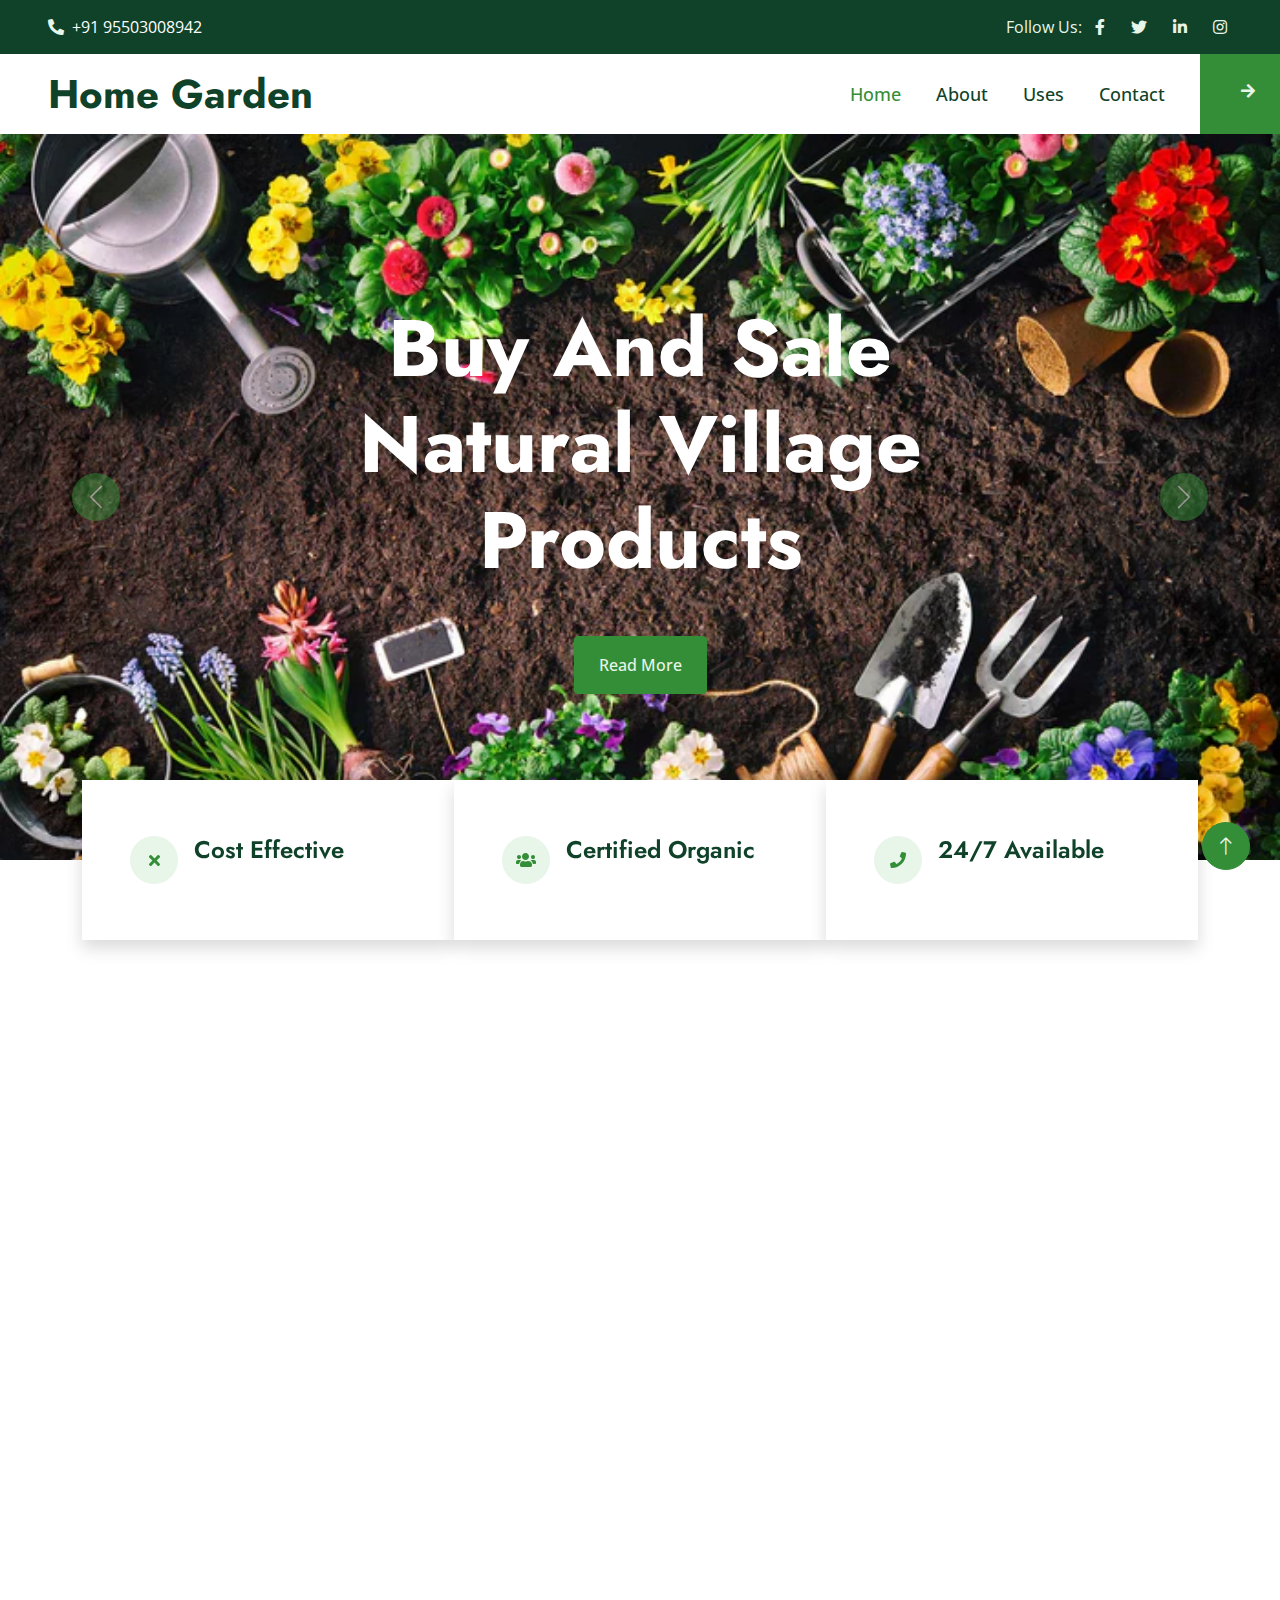
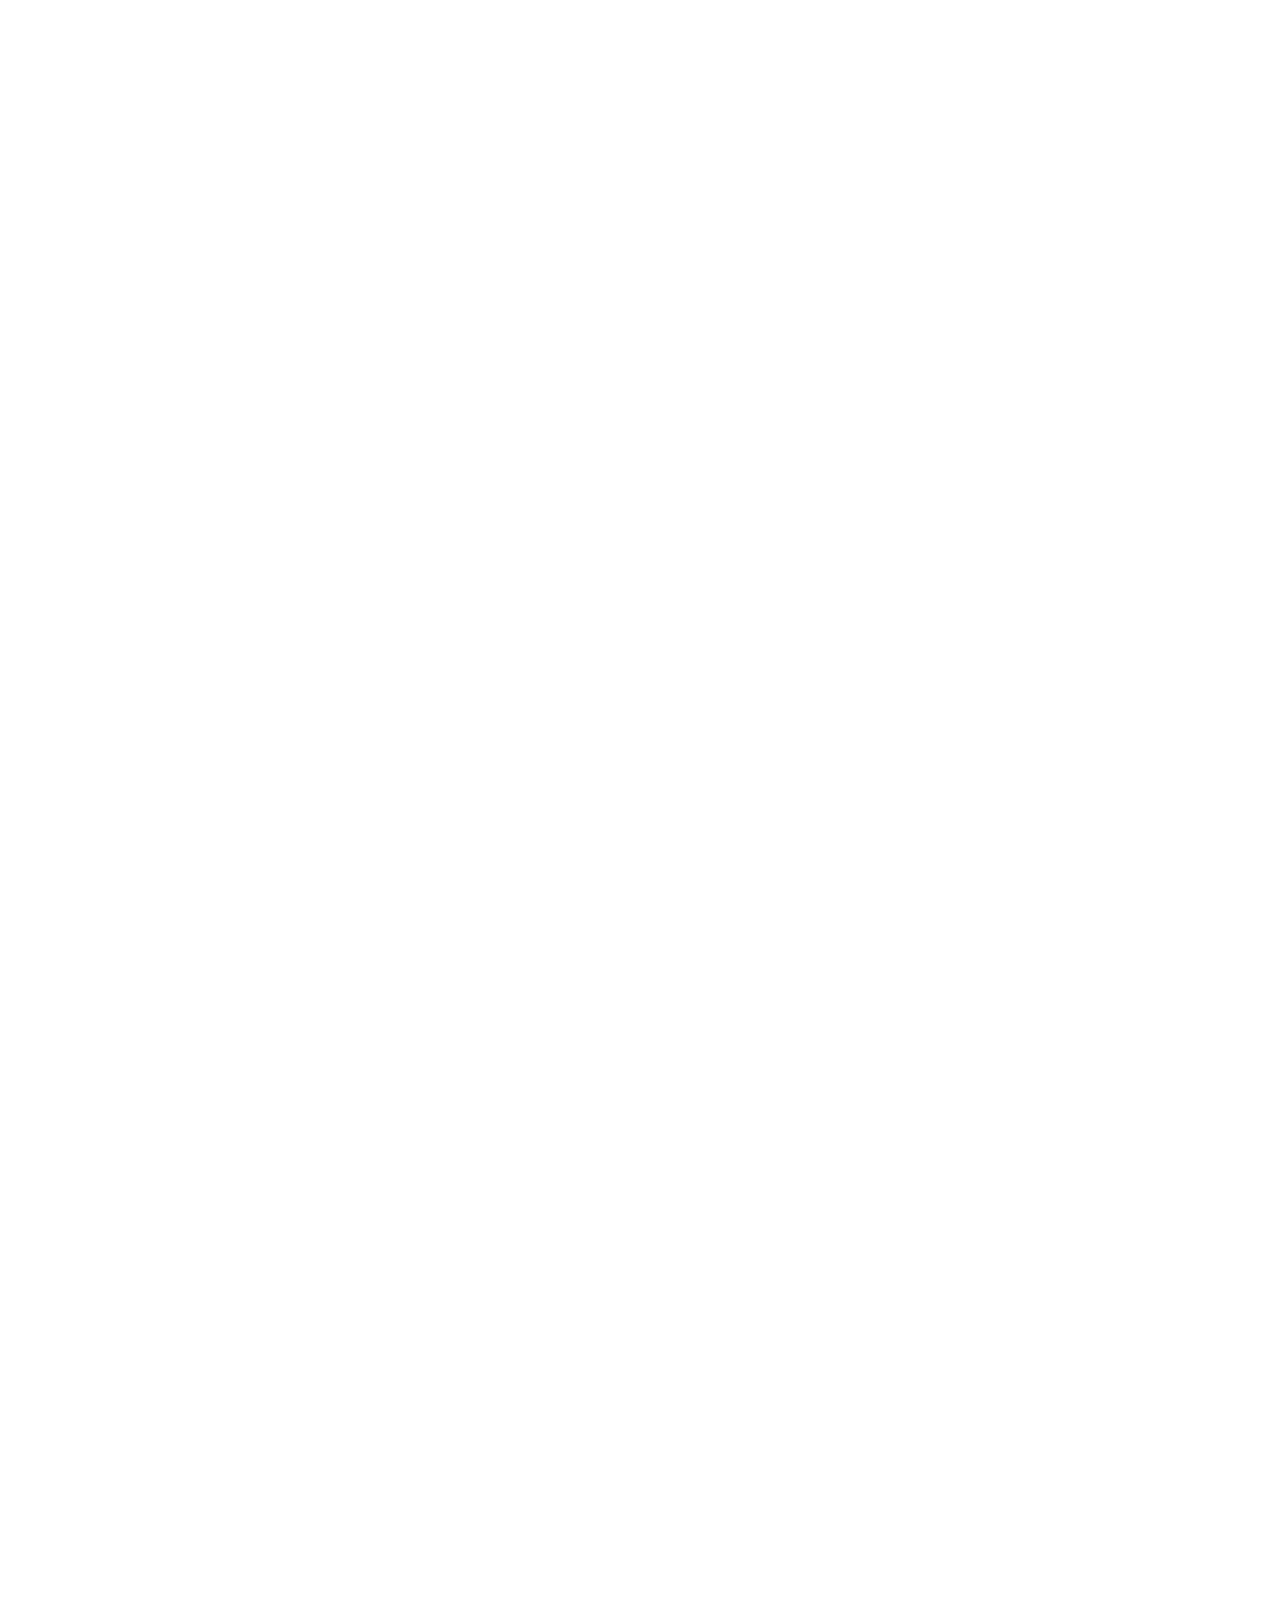
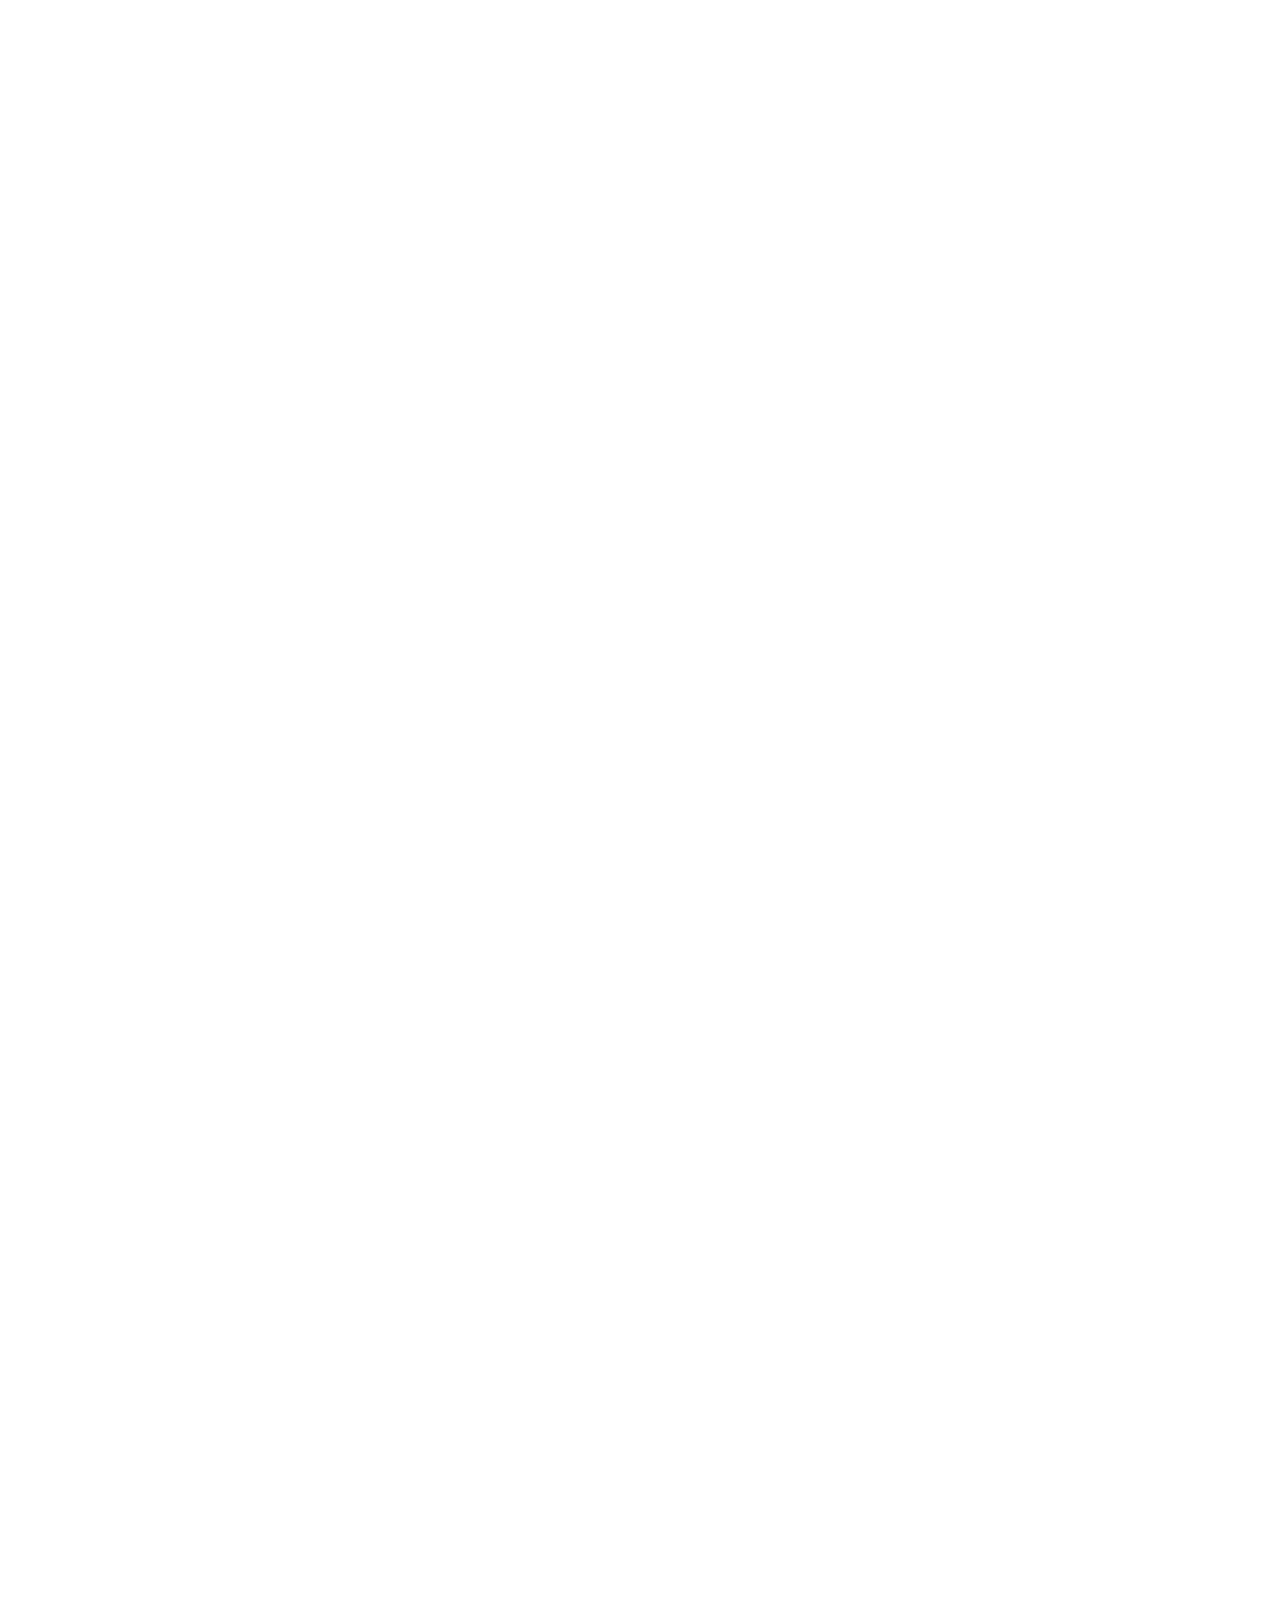
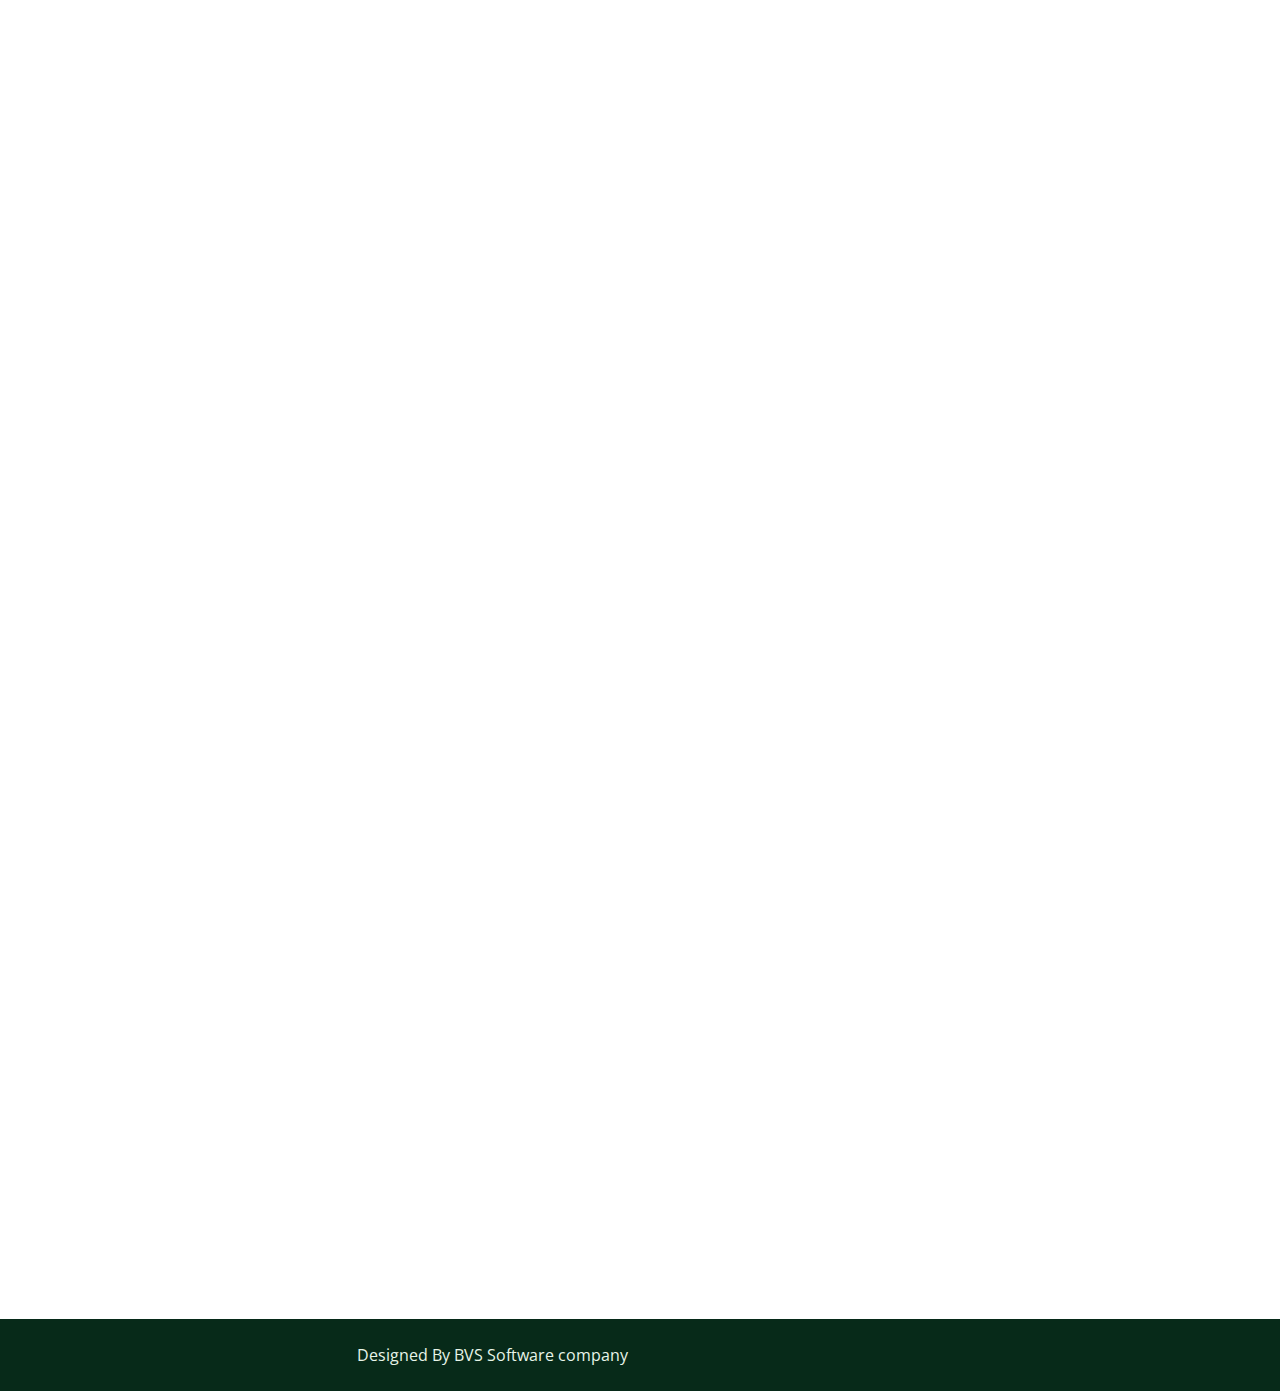
==== index.html @ fa6ab7f9 "first commit" ====
<!DOCTYPE html>
<html lang="en">

<head>
    <meta charset="utf-8">
    <title>Buy And Sale Organic Products</title>
    <meta content="width=device-width, initial-scale=1.0" name="viewport">
    <meta content="" name="keywords">
    <meta content="" name="description">

    <!-- Favicon -->
    <link href="img/favicon.ico" rel="icon">

    <!-- Google Web Fonts -->
    <link rel="preconnect" href="https://fonts.googleapis.com">
    <link rel="preconnect" href="https://fonts.gstatic.com" crossorigin>
    <link href="https://fonts.googleapis.com/css2?family=Jost:wght@500;600;700&family=Open+Sans:wght@400;500&display=swap" rel="stylesheet">  

    <!-- Icon Font Stylesheet -->
    <link href="https://cdnjs.cloudflare.com/ajax/libs/font-awesome/5.10.0/css/all.min.css" rel="stylesheet">
    <link href="https://cdn.jsdelivr.net/npm/bootstrap-icons@1.4.1/font/bootstrap-icons.css" rel="stylesheet">

    <!-- Libraries Stylesheet -->
    <link href="lib/animate/animate.min.css" rel="stylesheet">
    <link href="lib/owlcarousel/assets/owl.carousel.min.css" rel="stylesheet">
    <link href="lib/lightbox/css/lightbox.min.css" rel="stylesheet">

    <!-- Customized Bootstrap Stylesheet -->
    <link href="css/bootstrap.min.css" rel="stylesheet">

    <!-- Template Stylesheet -->
    <link href="css/style.css" rel="stylesheet">
</head>

<body>
    <!-- Spinner Start -->
    <div id="spinner" class="show bg-white position-fixed translate-middle w-100 vh-100 top-50 start-50 d-flex align-items-center justify-content-center">
        <div class="spinner-border text-primary" role="status" style="width: 3rem; height: 3rem;"></div>
    </div>
    <!-- Spinner End -->


    <!-- Topbar Start -->
    <div class="container-fluid bg-dark text-light px-0 py-2">
        <div class="row gx-0 d-none d-lg-flex">
            <div class="col-lg-7 px-5 text-start">
                <div class="h-100 d-inline-flex align-items-center me-4">
                    <span class="fa fa-phone-alt me-2"></span>
                    <span><a href="tel:8523899330"><font color="white">+91 95503008942</font></a></span>
                </div>
                
            </div>
            <div class="col-lg-5 px-5 text-end">
                <div class="h-100 d-inline-flex align-items-center mx-n2">
                    <span>Follow Us:</span>
                    <a class="btn btn-link text-light" href=""><i class="fab fa-facebook-f"></i></a>
                    <a class="btn btn-link text-light" href=""><i class="fab fa-twitter"></i></a>
                    <a class="btn btn-link text-light" href=""><i class="fab fa-linkedin-in"></i></a>
                    <a class="btn btn-link text-light" href=""><i class="fab fa-instagram"></i></a>
                </div>
            </div>
        </div>
    </div>
    <!-- Topbar End -->


    <!-- Navbar Start -->
    <nav class="navbar navbar-expand-lg bg-white navbar-light sticky-top p-0">
        <a href="index.html" class="navbar-brand d-flex align-items-center px-4 px-lg-5">
            <h1 class="m-0"> Home Garden</h1>
        </a>
        <button type="button" class="navbar-toggler me-4" data-bs-toggle="collapse" data-bs-target="#navbarCollapse">
            <span class="navbar-toggler-icon"></span>
        </button>
        <div class="collapse navbar-collapse" id="navbarCollapse">
            <div class="navbar-nav ms-auto p-4 p-lg-0">
                <a href="index.html" class="nav-item nav-link active">Home</a>
                <a href="about.html" class="nav-item nav-link">About</a>
                <a href="service.html" class="nav-item nav-link">Uses</a>
               
               
                <a href="contact.html" class="nav-item nav-link">Contact</a>
            </div>
            <a href="" class="btn btn-primary py-4 px-lg-4 rounded-0 d-none d-lg-block"><i class="fa fa-arrow-right ms-3"></i></a>
        </div>
    </nav>
    <!-- Navbar End -->


    <!-- Carousel Start -->
    <div class="container-fluid p-0 wow fadeIn" data-wow-delay="0.1s">
        <div id="header-carousel" class="carousel slide" data-bs-ride="carousel">
            <div class="carousel-inner">
                <div class="carousel-item active">
                    <img class="w-100" src="img/organic 4.webp" alt="Image">
                    <div class="carousel-caption">
                        <div class="container">
                            <div class="row justify-content-center">
                                <div class="col-lg-8">
                                    <h1 class="display-1 text-white mb-5 animated slideInDown">Buy And Sale<br>Natural Village Products</h1>
                                    <a href="" class="btn btn-primary py-sm-3 px-sm-4">Read More</a>
                                </div>
                            </div>
                        </div>
                    </div>
                </div>
                <div class="carousel-item">
                    <img class="w-100" src="img/organic6.jpg" alt="Image">
                    <div class="carousel-caption">
                        <div class="container">
                            <div class="row justify-content-center">
                                <div class="col-lg-7">
                                    <h1 class="display-1 text-white mb-5 animated slideInDown">Buy And Sales<br>Natural Village Products</h1>
                                    <a href="" class="btn btn-primary py-sm-3 px-sm-4">Read More</a>
                                </div>
                            </div>
                        </div>
                    </div>
                </div>
            </div>
            <button class="carousel-control-prev" type="button" data-bs-target="#header-carousel"
                data-bs-slide="prev">
                <span class="carousel-control-prev-icon" aria-hidden="true"></span>
                <span class="visually-hidden">Previous</span>
            </button>
            <button class="carousel-control-next" type="button" data-bs-target="#header-carousel"
                data-bs-slide="next">
                <span class="carousel-control-next-icon" aria-hidden="true"></span>
                <span class="visually-hidden">Next</span>
            </button>
        </div>
    </div>
    <!-- Carousel End -->


    <!-- Top Feature Start -->
    <div class="container-fluid top-feature py-5 pt-lg-0">
        <div class="container py-5 pt-lg-0">
            <div class="row gx-0">
                <div class="col-lg-4 wow fadeIn" data-wow-delay="0.1s">
                    <div class="bg-white shadow d-flex align-items-center h-100 px-5" style="min-height: 160px;">
                        <div class="d-flex">
                            <div class="flex-shrink-0 btn-lg-square rounded-circle bg-light">
                                <i class="fa fa-times text-primary"></i>
                            </div>
                            <div class="ps-3">
                                <h4> Cost Effective</h4>
                               
                            </div>
                        </div>
                    </div>
                </div>
                <div class="col-lg-4 wow fadeIn" data-wow-delay="0.3s">
                    <div class="bg-white shadow d-flex align-items-center h-100 px-5" style="min-height: 160px;">
                        <div class="d-flex">
                            <div class="flex-shrink-0 btn-lg-square rounded-circle bg-light">
                                <i class="fa fa-users text-primary"></i>
                            </div>
                            <div class="ps-3">
                                <h4>Certified Organic</h4>
                               
                            </div>
                        </div>
                    </div>
                </div>
                <div class="col-lg-4 wow fadeIn" data-wow-delay="0.5s">
                    <div class="bg-white shadow d-flex align-items-center h-100 px-5" style="min-height: 160px;">
                        <div class="d-flex">
                            <div class="flex-shrink-0 btn-lg-square rounded-circle bg-light">
                                <i class="fa fa-phone text-primary"></i>
                            </div>
                            <div class="ps-3">
                                <h4>24/7 Available</h4>
                     
                            </div>
                        </div>
                    </div>
                </div>
            </div>
        </div>
    </div>
    <!-- Top Feature End -->


    <!-- About Start -->
    <div class="container-xxl py-5">
        <div class="container">
            <div class="row g-5 align-items-end">
                <div class="col-lg-3 col-md-5 wow fadeInUp" data-wow-delay="0.1s">
                    <img class="img-fluid rounded" data-wow-delay="0.1s" src="img/organic8.jpg">
                </div>
                <div class="col-lg-6 col-md-7 wow fadeInUp" data-wow-delay="0.3s">
                    <h1 class="display-1 text-primary mb-0">100%</h1>
                    <p class="text-primary mb-4">Organic Gaurantee</p>
                    <h1 class="display-5 mb-4">We Produce Organic Food For Your Family</h1>
                    <p class="mb-4"> organic products use naturally grown ingredients that are free from toxic pesticides and fertilizers, they don't leave a harmful footprint on the planet, particularly the soil, water, and air.</p>
                    <a class="btn btn-primary py-3 px-4" href="tel:95503008942">Contact Us</a>
                </div>
                <div class="col-lg-3 col-md-12 wow fadeInUp" data-wow-delay="0.5s">
                    <div class="row g-5">
                       
                       
                    </div>
                </div>
            </div>
        </div>
    </div>
    <!-- About End -->

        <!-- Projects Start -->
        <div class="container-xxl py-5">
            <div class="container">
                <div class="text-center mx-auto wow fadeInUp" data-wow-delay="0.1s" style="max-width: 500px;">
                
                    <h1 class="display-5 mb-5">Some of Our Products</h1>
                </div>
               
                <div class="row g-4 portfolio-container">
                    <div class="col-lg-4 col-md-6 portfolio-item first wow fadeInUp" data-wow-delay="0.1s">
                        <div class="portfolio-inner rounded">
                            <img class="img-fluid" src="img/vermi.jpg" alt="">
                            <div class="portfolio-text">
                                <h4 class="text-white mb-4">5Kg<br> Vermicompost<br>50 Rs</h4>
                                <div class="d-flex">
                                    <a class="btn btn-lg-square rounded-circle mx-2" href="img/vermi.jpg" data-lightbox="portfolio"><i class="fa fa-eye"></i></a>
                                    <a class="btn btn-lg-square rounded-circle mx-2" href=""><i class="fa fa-link"></i></a>
                                </div>
                            </div>
                        </div>
                    </div>
                    <div class="col-lg-4 col-md-6 portfolio-item second wow fadeInUp" data-wow-delay="0.3s">
                        <div class="portfolio-inner rounded">
                            <img class="img-fluid" src="img/ghana.jpg" alt="">
                            <div class="portfolio-text">
                                <h4 class="text-white mb-4">10 Kg<br>Ghana Jeevamrutham<br>50 Rs</h4>
                                <div class="d-flex">
                                    <a class="btn btn-lg-square rounded-circle mx-2" href="img/ghana.jpg" data-lightbox="portfolio"><i class="fa fa-eye"></i></a>
                                    <a class="btn btn-lg-square rounded-circle mx-2" href=""><i class="fa fa-link"></i></a>
                                </div>
                            </div>
                        </div>
                    </div>
                    <div class="col-lg-4 col-md-6 portfolio-item first wow fadeInUp" data-wow-delay="0.5s">
                        <div class="portfolio-inner rounded">
                            <img class="img-fluid" src="img/natural.webp" alt="">
                            <div class="portfolio-text">
                                <h4 class="text-white mb-4">25 Kg<br> Natural Compost<br> 50 Rs</h4>
                                <div class="d-flex">
                                    <a class="btn btn-lg-square rounded-circle mx-2" href="img/natural.webp" data-lightbox="portfolio"><i class="fa fa-eye"></i></a>
                                    <a class="btn btn-lg-square rounded-circle mx-2" href=""><i class="fa fa-link"></i></a>
                                </div>
                            </div>
                        </div>
                    </div>
                    <div class="col-lg-4 col-md-6 portfolio-item second wow fadeInUp" data-wow-delay="0.1s">
                        <div class="portfolio-inner rounded">
                            <img class="img-fluid" src="img/gevambrutham.webp" alt="">
                            <div class="portfolio-text">
                                <h4 class="text-white mb-4">1 litre<br>jeevambrutham<br>200Rs</h4>
                                <div class="d-flex">
                                    <a class="btn btn-lg-square rounded-circle mx-2" href="img/gevambrutham.webp" data-lightbox="portfolio"><i class="fa fa-eye"></i></a>
                                    <a class="btn btn-lg-square rounded-circle mx-2" href=""><i class="fa fa-link"></i></a>
                                </div>
                            </div>
                        </div>
                    </div>
                    <div class="col-lg-4 col-md-6 portfolio-item first wow fadeInUp" data-wow-delay="0.3s">
                        <div class="portfolio-inner rounded">
                            <img class="img-fluid" src="img/neem.jpeg" alt="">
                            <div class="portfolio-text">
                                <h4 class="text-white mb-4">1 litre<br>Neem Oil<br>530 Rs</h4>
                                <div class="d-flex">
                                    <a class="btn btn-lg-square rounded-circle mx-2" href="img/neem.jpeg" data-lightbox="portfolio"><i class="fa fa-eye"></i></a>
                                    <a class="btn btn-lg-square rounded-circle mx-2" href=""><i class="fa fa-link"></i></a>
                                </div>
                            </div>
                        </div>
                    </div>
                    <div class="col-lg-4 col-md-6 portfolio-item second wow fadeInUp" data-wow-delay="0.5s">
                        <div class="portfolio-inner rounded">
                            <img class="img-fluid" src="img/agri.webp" alt="">
                            <div class="portfolio-text">
                                <h4 class="text-white mb-4">1 litre<br> agriculture product<br>300 Rs</h4>
                                <div class="d-flex">
                                    <a class="btn btn-lg-square rounded-circle mx-2" href="img/agri.webp" data-lightbox="portfolio"><i class="fa fa-eye"></i></a>
                                    <a class="btn btn-lg-square rounded-circle mx-2" href=""><i class="fa fa-link"></i></a>
                                </div>
                            </div>
                        </div>
                    </div>
                </div>
            </div>
        </div>
        <!-- Projects End -->

           

    <!-- Features Start -->
    <div class="container-xxl py-5">
        <div class="container">
            <div class="row g-5 align-items-center">
                <div class="col-lg-6 wow fadeInUp" data-wow-delay="0.1s">
                    <p class="fs-5 fw-bold text-primary">Why Choosing Us!</p>
                    <h1 class="display-5 mb-4">Few Reasons Why People Choosing Us!</h1>
                    <p class="mb-4">In order to be labelled organic, a food product must be free of artificial food additives. This includes artificial sweeteners, preservatives, coloring, flavoring, and monosodium glutamate (MSG).

                        Organically grown crops tend to use natural fertilizers like manure to improve plant growth. Animals raised organically are not given antibiotics or hormones.
                        
                        Organic farming tends to improve soil quality and the conservation of groundwater. It also reduces pollution and may be better for the environment.</p>
                    <a class="btn btn-primary py-3 px-4" href="">Read More</a>
                </div>
                <div class="col-lg-6">
                    <div class="row g-4 align-items-center">
                        <div class="col-md-6">
                            <div class="row g-4">
                                <div class="col-12 wow fadeIn" data-wow-delay="0.3s">
                                    <div class="text-center rounded py-5 px-4" style="box-shadow: 0 0 45px rgba(0,0,0,.08);">
                                        <div class="btn-square bg-light rounded-circle mx-auto mb-4" style="width: 90px; height: 90px;">
                                            <i class="fa fa-check fa-3x text-primary"></i>
                                        </div>
                                        <h4 class="mb-0">100% Satisfaction</h4>
                                    </div>
                                </div>
                                <div class="col-12 wow fadeIn" data-wow-delay="0.5s">
                                    <div class="text-center rounded py-5 px-4" style="box-shadow: 0 0 45px rgba(0,0,0,.08);">
                                        <div class="btn-square bg-light rounded-circle mx-auto mb-4" style="width: 90px; height: 90px;">
                                            <i class="fa fa-users fa-3x text-primary"></i>
                                        </div>
                                        <h4 class="mb-0">24/7 Customer Support</h4>
                                    </div>
                                </div>
                            </div>
                        </div>
                        <div class="col-md-6 wow fadeIn" data-wow-delay="0.7s">
                            <div class="text-center rounded py-5 px-4" style="box-shadow: 0 0 45px rgba(0,0,0,.08);">
                                <div class="btn-square bg-light rounded-circle mx-auto mb-4" style="width: 90px; height: 90px;">
                                    <i class="fa fa-tools fa-3x text-primary"></i>
                                </div>
                                <h4 class="mb-0">Modern Equipment</h4>
                            </div>
                        </div>
                    </div>
                </div>
            </div>
        </div>
    </div>
    <!-- Features End -->


    <!-- Service Start -->
    <div class="container-xxl py-5">
        <div class="container">
            <div class="text-center mx-auto wow fadeInUp" data-wow-delay="0.1s" style="max-width: 500px;">
                <p class="fs-5 fw-bold text-primary"></p>
                <h1 class="display-5 mb-5">Benefits Of Using Organic Products</h1>
            </div>
            <div class="row g-4">
                <div class="col-lg-4 col-md-6 wow fadeInUp" data-wow-delay="0.1s">
                    <div class="service-item rounded d-flex h-100">
                        <div class="service-img rounded">
                            <img class="img-fluid" src="img/organic.jpg" alt="">
                        </div>
                        <div class="service-text rounded p-5">
                            <div class="btn-square rounded-circle mx-auto mb-3">
                                <img class="img-fluid" src="img/organic.jpg" alt="Icon">
                            </div>
                            <h4 class="mb-3">Organic farming is better for nature
                            </h4>
                            <p class="mb-4">Organic farming promotes soil health and therefore reduces soil degradation. It also causes less pollution to rivers </p>
                            <a class="btn btn-sm" href=""><i class="fa fa-plus text-primary me-2"></i>Read More</a>
                        </div>
                    </div>
                </div>
                <div class="col-lg-4 col-md-6 wow fadeInUp" data-wow-delay="0.3s">
                    <div class="service-item rounded d-flex h-100">
                        <div class="service-img rounded">
                            <img class="img-fluid" src="img/organic7.webp" alt="">
                        </div>
                        <div class="service-text rounded p-5">
                            <div class="btn-square rounded-circle mx-auto mb-3">
                                <img class="img-fluid" src="img/organic7.webp" alt="Icon">
                            </div>
                            <h4 class="mb-3">Better Taste</h4>
                            <p class="mb-4">Organic products taste better. Organic products taste much better than non-organic products. They have more nutrients, and the mineral and sugar structures ...
                            </p>
                            <a class="btn btn-sm" href=""><i class="fa fa-plus text-primary me-2"></i>Read More</a>
                        </div>
                    </div>
                </div>
                <div class="col-lg-4 col-md-6 wow fadeInUp" data-wow-delay="0.5s">
                    <div class="service-item rounded d-flex h-100">
                        <div class="service-img rounded">
                            <img class="img-fluid" src="img/organic10.jpeg" alt="">
                        </div>
                        <div class="service-text rounded p-5">
                            <div class="btn-square rounded-circle mx-auto mb-3">
                                <img class="img-fluid" src="img/organic10.jpeg" alt="Icon">
                            </div>
                            <h4 class="mb-3">Fewer pesticides</h4>
                            <p class="mb-4">Fewer pesticides and heavy metals. Fruits, vegetables and grains labeled organic are grown without the use of most synthetic pesticides or artificial ...
                                .</p>
                            <a class="btn btn-sm" href=""><i class="fa fa-plus text-primary me-2"></i>Read More</a>
                        </div>
                    </div>
                </div>
                <div class="col-lg-4 col-md-6 wow fadeInUp" data-wow-delay="0.1s">
                    <div class="service-item rounded d-flex h-100">
                        <div class="service-img rounded">
                            <img class="img-fluid" src="img/organic11.jpg" alt="">
                        </div>
                        <div class="service-text rounded p-5">
                            <div class="btn-square rounded-circle mx-auto mb-3">
                                <img class="img-fluid" src="img/organic11.jpg" alt="Icon">
                            </div>
                            <h4 class="mb-3">Supports ethical farming</h4>
                            <p class="mb-4">Supports ethical farming. Organic farms must meet strict requirements and shopping organic helps support these farms instead of large-scale factory farms .</p>
                            <a class="btn btn-sm" href=""><i class="fa fa-plus text-primary me-2"></i>Read More</a>
                        </div>
                    </div>
                </div>
                <div class="col-lg-4 col-md-6 wow fadeInUp" data-wow-delay="0.3s">
                    <div class="service-item rounded d-flex h-100">
                        <div class="service-img rounded">
                            <img class="img-fluid" src="img/organic12.webp" alt="">
                        </div>
                        <div class="service-text rounded p-5">
                            <div class="btn-square rounded-circle mx-auto mb-3">
                                <img class="img-fluid" src="img/organic12.webp" alt="Icon">
                            </div>
                            <h4 class="mb-3">Supports water conservation</h4>
                            <p class="mb-4">Organic farming supports water conservation and water health. American Rivers notes that water runoff from non-organic farms contains harmful pesticides ...</p>
                            <a class="btn btn-sm" href=""><i class="fa fa-plus text-primary me-2"></i>Read More</a>
                        </div>
                    </div>
                </div>
                <div class="col-lg-4 col-md-6 wow fadeInUp" data-wow-delay="0.5s">
                    <div class="service-item rounded d-flex h-100">
                        <div class="service-img rounded">
                            <img class="img-fluid" src="img/benefits.jpg" alt="">
                        </div>
                        <div class="service-text rounded p-5">
                            <div class="btn-square rounded-circle mx-auto mb-3">
                                <img class="img-fluid" src="img/benefits.jpg" alt="Icon">
                            </div>
                            <h4 class="mb-3">Health benefits</h4>
                            <p class="mb-4">Health Benefits. Organic food is grown without the use of synthetic fertilizers and pesticides, which can be harmful to human health. Studies have shown ...
                            </p>
                            <a class="btn btn-sm" href=""><i class="fa fa-plus text-primary me-2"></i>Read More</a>
                        </div>
                    </div>
                </div>
            </div>
        </div>
    </div>
    <!-- Service End -->


 



    <!-- Team Start -->
    <div class="container-xxl py-5">
        <div class="container">
            <div class="text-center mx-auto wow fadeInUp" data-wow-delay="0.1s" style="max-width: 500px;">
                <p class="fs-5 fw-bold text-primary">If you Want To Buy or Sale Organic Fruits, Vegetables and Home Products</p>
                <h1 class="display-5 mb-5">Don't Miss THe Offers...</h1>
            </div>
            <div class="row g-4">
                <div class="col-lg-4 col-md-6 wow fadeInUp" data-wow-delay="0.1s">
                    <div class="team-item rounded">
                        <img class="img-fluid" src="img/organic fruits.jpg" alt="">
                        <div class="team-text">
                            <h4 class="mb-0">Organic FRuits</h4>
                            <p class="text-primary"></p>
                            <div class="team-social d-flex">
                                <a class="btn btn-square rounded-circle me-2" href=""><i class="fab fa-facebook-f"></i></a>
                                <a class="btn btn-square rounded-circle me-2" href=""><i class="fab fa-twitter"></i></a>
                                <a class="btn btn-square rounded-circle me-2" href=""><i class="fab fa-instagram"></i></a>
                            </div>
                        </div>
                    </div>
                </div>
                <div class="col-lg-4 col-md-6 wow fadeInUp" data-wow-delay="0.3s">
                    <div class="team-item rounded">
                        <img class="img-fluid" src="img/organic-vegetables-.webp" alt="">
                        <div class="team-text">
                            <h4 class="mb-0">Organic Vegetables</h4>
                            <p class="text-primary"></p>
                            <div class="team-social d-flex">
                                <a class="btn btn-square rounded-circle me-2" href=""><i class="fab fa-facebook-f"></i></a>
                                <a class="btn btn-square rounded-circle me-2" href=""><i class="fab fa-twitter"></i></a>
                                <a class="btn btn-square rounded-circle me-2" href=""><i class="fab fa-instagram"></i></a>
                            </div>
                        </div>
                    </div>
                </div>
                <div class="col-lg-4 col-md-6 wow fadeInUp" data-wow-delay="0.5s">
                    <div class="team-item rounded">
                        <img class="img-fluid" src="img/organic home.jpg" alt="">
                        <div class="team-text">
                            <h4 class="mb-0">Organic Home Products</h4>
                            <p class="text-primary"></p>
                            <div class="team-social d-flex">
                                <a class="btn btn-square rounded-circle me-2" href=""><i class="fab fa-facebook-f"></i></a>
                                <a class="btn btn-square rounded-circle me-2" href=""><i class="fab fa-twitter"></i></a>
                                <a class="btn btn-square rounded-circle me-2" href=""><i class="fab fa-instagram"></i></a>
                            </div>
                        </div>
                    </div>
                </div>
            </div>
        </div>
    </div>
    <!-- Team End -->


    <!-- Testimonial Start -->
    <div class="container-xxl py-5">
        <div class="container">
            <div class="row g-5">
                <div class="col-lg-5 wow fadeInUp" data-wow-delay="0.1s">
                    <p class="fs-5 fw-bold text-primary"></p>
                    <h1 class="display-5 mb-5">Organic Food Is Good For Health</h1>
                    <p class="mb-4">Organic farming avoids synthetic chemicals and fertilizers and relies on crop rotations, animal manures, and composts. It aims to increase soil fertility, control pests sustainably, ensure clean water, use existing farm resources, and produce nutritious food</p>
                    <a class="btn btn-primary py-3 px-4" href="">See More</a>
                </div>
                <div class="col-lg-7 wow fadeInUp" data-wow-delay="0.5s">
                    <div class="owl-carousel testimonial-carousel">
                        <div class="testimonial-item">
                            <img class="img-fluid rounded mb-3" src="img/rotavator.jpeg" alt="">
                            <p class="fs-5">Rotavator</p>
                            <h4>35000 Rs</h4>
                           
                        </div>
                        <div class="testimonial-item">
                            <img class="img-fluid rounded mb-3" src="img/cutting machine.jpg" alt="">
                            <p class="fs-5">Cutting Machine</p>
                            <h4>10000 Rs</h4>
                         
                        </div>

                        <div class="testimonial-item">
                            <img class="img-fluid rounded mb-3" src="img/power weeder.png" alt="">
                            <p class="fs-5">Power Weeder</p>
                            <h4>30000 Rs</h4>
                         
                        </div>

                        <div class="testimonial-item">
                            <img class="img-fluid rounded mb-3" src="img/spring.webp" alt="">
                            <p class="fs-5">Spring Machine</p>
                            <h4>10000 Rs</h4>
                         
                        </div>
                    </div>
                </div>
            </div>
        </div>
    </div>
    <!-- Testimonial End -->


    <!-- Footer Start -->
    <div class="container-fluid bg-dark text-light footer mt-5 py-5 wow fadeIn" data-wow-delay="0.1s">
        <div class="container py-5">
            <div class="row g-5">
                <div class="col-lg-3 col-md-6">
                    <h4 class="text-white mb-4">Contact Us</h4>
                  
                    <p class="mb-2"><i class="fa fa-phone-alt me-3"></i><a href="95503008942">95503008942</a></p>
                   
                    <div class="d-flex pt-2">
                        <a class="btn btn-square btn-outline-light rounded-circle me-2" href=""><i class="fab fa-twitter"></i></a>
                        <a class="btn btn-square btn-outline-light rounded-circle me-2" href=""><i class="fab fa-facebook-f"></i></a>
                        <a class="btn btn-square btn-outline-light rounded-circle me-2" href=""><i class="fab fa-youtube"></i></a>
                        <a class="btn btn-square btn-outline-light rounded-circle me-2" href=""><i class="fab fa-linkedin-in"></i></a>
                    </div>
                </div>
                <div class="col-lg-3 col-md-6">
                    <h4 class="text-white mb-4">Organic Products</h4>
                    <a class="btn btn-link" href="">Fruits</a>
                    <a class="btn btn-link" href="">Vegetables</a>
                    <a class="btn btn-link" href="">Home Products</a>
                  
                </div>
               
              
            </div>
        </div>
    </div>
    <!-- Footer End -->


    <!-- Copyright Start -->
    <div class="container-fluid copyright py-4">
        <div class="container">
            <div class="row">
               
                <div class="col-md-6 text-center text-md-end">
                    <!--/*** This template is free as long as you keep the footer author’s credit link/attribution link/backlink. If you'd like to use the template without the footer author’s credit link/attribution link/backlink, you can purchase the Credit Removal License from "https://htmlcodex.com/credit-removal". Thank you for your support. ***/-->
                    Designed By <a class="border-bottom" href="https://htmlcodex.com"></a> BVS Software company<a href="https://themewagon.com"></a>
                </div>
            </div>
        </div>
    </div>
    <!-- Copyright End -->


    <!-- Back to Top -->
    <a href="#" class="btn btn-lg btn-primary btn-lg-square rounded-circle back-to-top"><i class="bi bi-arrow-up"></i></a>


    <!-- JavaScript Libraries -->
    <script src="https://code.jquery.com/jquery-3.4.1.min.js"></script>
    <script src="https://cdn.jsdelivr.net/npm/bootstrap@5.0.0/dist/js/bootstrap.bundle.min.js"></script>
    <script src="lib/wow/wow.min.js"></script>
    <script src="lib/easing/easing.min.js"></script>
    <script src="lib/waypoints/waypoints.min.js"></script>
    <script src="lib/owlcarousel/owl.carousel.min.js"></script>
    <script src="lib/counterup/counterup.min.js"></script>
    <script src="lib/parallax/parallax.min.js"></script>
    <script src="lib/isotope/isotope.pkgd.min.js"></script>
    <script src="lib/lightbox/js/lightbox.min.js"></script>

    <!-- Template Javascript -->
    <script src="js/main.js"></script>
</body>

</html>
---- css/style.css ----
/********** Template CSS **********/
:root {
    --primary: #348E38;
    --secondary: #525368;
    --light: #E8F5E9;
    --dark: #0F4229;
}

.back-to-top {
    position: fixed;
    display: none;
    right: 30px;
    bottom: 30px;
    z-index: 99;
}

h1,
.h1,
h2,
.h2,
.fw-bold {
    font-weight: 700 !important;
}

h3,
.h3,
h4,
.h4,
.fw-medium {
    font-weight: 600 !important;
}

h5,
.h5,
h6,
.h6,
.fw-semi-bold {
    font-weight: 500 !important;
}


/*** Spinner ***/
#spinner {
    opacity: 0;
    visibility: hidden;
    transition: opacity .5s ease-out, visibility 0s linear .5s;
    z-index: 99999;
}

#spinner.show {
    transition: opacity .5s ease-out, visibility 0s linear 0s;
    visibility: visible;
    opacity: 1;
}


/*** Button ***/
.btn {
    transition: .5s;
    font-weight: 500;
}

.btn-primary,
.btn-outline-primary:hover {
    color: var(--light);
}

.btn-square {
    width: 38px;
    height: 38px;
}

.btn-sm-square {
    width: 32px;
    height: 32px;
}

.btn-lg-square {
    width: 48px;
    height: 48px;
}

.btn-square,
.btn-sm-square,
.btn-lg-square {
    padding: 0;
    display: flex;
    align-items: center;
    justify-content: center;
    font-weight: normal;
}


/*** Navbar ***/
.navbar.sticky-top {
    top: -100px;
    transition: .5s;
}

.navbar .navbar-brand,
.navbar a.btn {
    height: 80px
}

.navbar .navbar-nav .nav-link {
    margin-right: 35px;
    padding: 25px 0;
    color: var(--dark);
    font-size: 18px;
    font-weight: 500;
    outline: none;
}

.navbar .navbar-nav .nav-link:hover,
.navbar .navbar-nav .nav-link.active {
    color: var(--primary);
}

.navbar .dropdown-toggle::after {
    border: none;
    content: "\f107";
    font-family: "Font Awesome 5 Free";
    font-weight: 900;
    vertical-align: middle;
    margin-left: 8px;
}

@media (max-width: 991.98px) {
    .navbar .navbar-nav .nav-link  {
        margin-right: 0;
        padding: 10px 0;
    }

    .navbar .navbar-nav {
        border-top: 1px solid #EEEEEE;
    }
}

@media (min-width: 992px) {
    .navbar .nav-item .dropdown-menu {
        display: block;
        border: none;
        margin-top: 0;
        top: 150%;
        opacity: 0;
        visibility: hidden;
        transition: .5s;
    }

    .navbar .nav-item:hover .dropdown-menu {
        top: 100%;
        visibility: visible;
        transition: .5s;
        opacity: 1;
    }
}


/*** Header ***/
.carousel-caption {
    top: 0;
    left: 0;
    right: 0;
    bottom: 0;
    display: flex;
    align-items: center;
    justify-content: center;
    text-align: center;
 
    z-index: 1;
}

.carousel-control-prev,
.carousel-control-next {
    width: 15%;
}

.carousel-control-prev-icon,
.carousel-control-next-icon {
    width: 3rem;
    height: 3rem;
    border-radius: 3rem;
    background-color: var(--primary);
    border: 10px solid var(--primary);
}

@media (max-width: 768px) {
    #header-carousel .carousel-item {
        position: relative;
        min-height: 450px;
    }
    
    #header-carousel .carousel-item img {
        position: absolute;
        width: 100%;
        height: 100%;
        object-fit: cover;
    }
}

.page-header {
    background: linear-gradient(rgba(15, 66, 41, .6), rgba(15, 66, 41, .6)), url(../img/carousel-1.jpg) center center no-repeat;
    background-size: cover;
}

.page-header .breadcrumb-item+.breadcrumb-item::before {
    color: var(--light);
}

.page-header .breadcrumb-item,
.page-header .breadcrumb-item a {
    font-size: 18px;
    color: var(--light);
}


/*** Top Feature ***/
@media (min-width: 991.98px) {
    .top-feature {
        position: relative;
        margin-top: -80px;
        z-index: 1;
    }
}


/*** Facts & Quote ***/
.facts,
.quote {
    background: rgba(15, 66, 41, .6);
}


/*** Service ***/
.service-item {
    position: relative;
    text-align: center;
}

.service-item .service-img {
    position: absolute;
    width: 100%;
    height: 100%;
    top: 0;
    left: 0;
    overflow: hidden;
    z-index: -1;
}

.service-item .service-img img {
    position: absolute;
    width: 100%;
    height: 100%;
    left: 0;
    object-fit: cover;
    transform: scale(1.2);
    transition: .3s;
    z-index: -1;
}

.service-item:hover .service-img img {
    transform: scale(1);
}

.service-item .service-text {
    background: #FFFFFF;
    box-shadow: 0 0 45px rgba(0, 0, 0, .08);
    transition: .3s;
}

.service-item:hover .service-text {
    background: rgba(15, 66, 41, .6);
}

.service-item .service-text h4,
.service-item .service-text p {
    transition: .3;
}

.service-item:hover .service-text h4 {
    color: #FFFFFF;
}

.service-item:hover .service-text p {
    color: var(--light);
}

.service-item .service-text .btn-square {
    width: 100px;
    height: 100px;
    background: transparent;
    transition: .5s;
}

.service-item:hover .service-text .btn-square {
    background: var(--light);
}

.service-item .service-text .btn {
    width: 31px;
    height: 31px;
    display: inline-flex;
    align-items: center;
    color: var(--dark);
    background: var(--light);
    white-space: nowrap;
    overflow: hidden;
    transition: .3s;
}

.service-item:hover .service-text .btn {
    width: 112px;
}


/*** Project Portfolio ***/
#portfolio-flters {
    display: inline-block;
    background: var(--light);
    padding: 10px 15px;
}

#portfolio-flters li {
    display: inline-block;
    font-weight: 500;
    color: var(--primary);
    cursor: pointer;
    transition: .5s;
    border-bottom: 2px solid transparent;
}

#portfolio-flters li:hover,
#portfolio-flters li.active {
    color: var(--dark);
    border-color: var(--dark);
}

.portfolio-inner {
    position: relative;
    overflow: hidden;
}

.portfolio-inner::before,
.portfolio-inner::after {
    position: absolute;
    content: "";
    width: 0;
    height: 100%;
    top: 0;
    left: 0;
    background: rgba(15, 66, 41, .6);
    transition: .5s;
}

.portfolio-inner::after {
    left: auto;
    right: 0;
}

.portfolio-inner:hover::before,
.portfolio-inner:hover::after {
    width: 50%;
}

.portfolio-inner .portfolio-text {
    position: absolute;
    width: 100%;
    height: 100%;
    top: 0;
    left: 0;
    display: flex;
    flex-direction: column;
    align-items: center;
    justify-content: center;
    transition: .5s;
    z-index: 3;
    opacity: 0;
}

.portfolio-inner:hover .portfolio-text {
    transition-delay: .3s;
    opacity: 1;
}

.portfolio-inner .portfolio-text .btn {
    background: var(--light);
    color: var(--primary);
}

.portfolio-inner .portfolio-text .btn:hover {
    background: var(--primary);
    color: var(--light);
}


/*** Team ***/
.team-item {
    position: relative;
    overflow: hidden;
}

.team-item .team-text {
    position: absolute;
    width: calc(100% - 45px);
    left: -100%;
    bottom: 45px;
    padding: 1.5rem;
    background: #FFFFFF;
    border-radius: 0 4px 4px 0;
    opacity: 0;
    transition: .5s;
}

.team-item:hover .team-text {
    left: 0;
    opacity: 1;
}

.team-item .team-social .btn {
    background: var(--light);
    color: var(--primary);
}

.team-item .team-social .btn:hover {
    background: var(--primary);
    color: var(--light);
}

.team-item .team-img .team-social {
    position: absolute;
    width: 100%;
    height: 100%;
    top: 0;
    left: 0;
    display: flex;
    align-items: center;
    justify-content: center;
    transition: .5s;
    z-index: 3;
    opacity: 0;
}

.team-item:hover .team-img .team-social {
    transition-delay: .3s;
    opacity: 1;
}


/*** Testimonial ***/

.testimonial-carousel .owl-item img {
    width: 100px;
    height: 100px;
}

.testimonial-carousel .owl-nav {
    margin-top: 30px;
    display: flex;
}

.testimonial-carousel .owl-nav .owl-prev,
.testimonial-carousel .owl-nav .owl-next {
    margin-right: 15px;
    width: 45px;
    height: 45px;
    display: flex;
    align-items: center;
    justify-content: center;
    color: var(--primary);
    background: var(--light);
    border-radius: 4px;
    font-size: 22px;
    transition: .5s;
}

.testimonial-carousel .owl-nav .owl-prev:hover,
.testimonial-carousel .owl-nav .owl-next:hover {
    background: var(--primary);
    color: var(--light);
}


/*** Footer ***/
.footer .btn.btn-link {
    display: block;
    margin-bottom: 5px;
    padding: 0;
    text-align: left;
    color: var(--light);
    font-weight: normal;
    text-transform: capitalize;
    transition: .3s;
}

.footer .btn.btn-link::before {
    position: relative;
    content: "\f105";
    font-family: "Font Awesome 5 Free";
    font-weight: 900;
    margin-right: 10px;
}

.footer .btn.btn-link:hover {
    color: var(--primary);
    letter-spacing: 1px;
    box-shadow: none;
}

.copyright {
    color: var(--light);
    background: #072A19;
}

.copyright a {
    color: #FFFFFF;
}

.copyright a:hover {
    color: var(--primary);
}
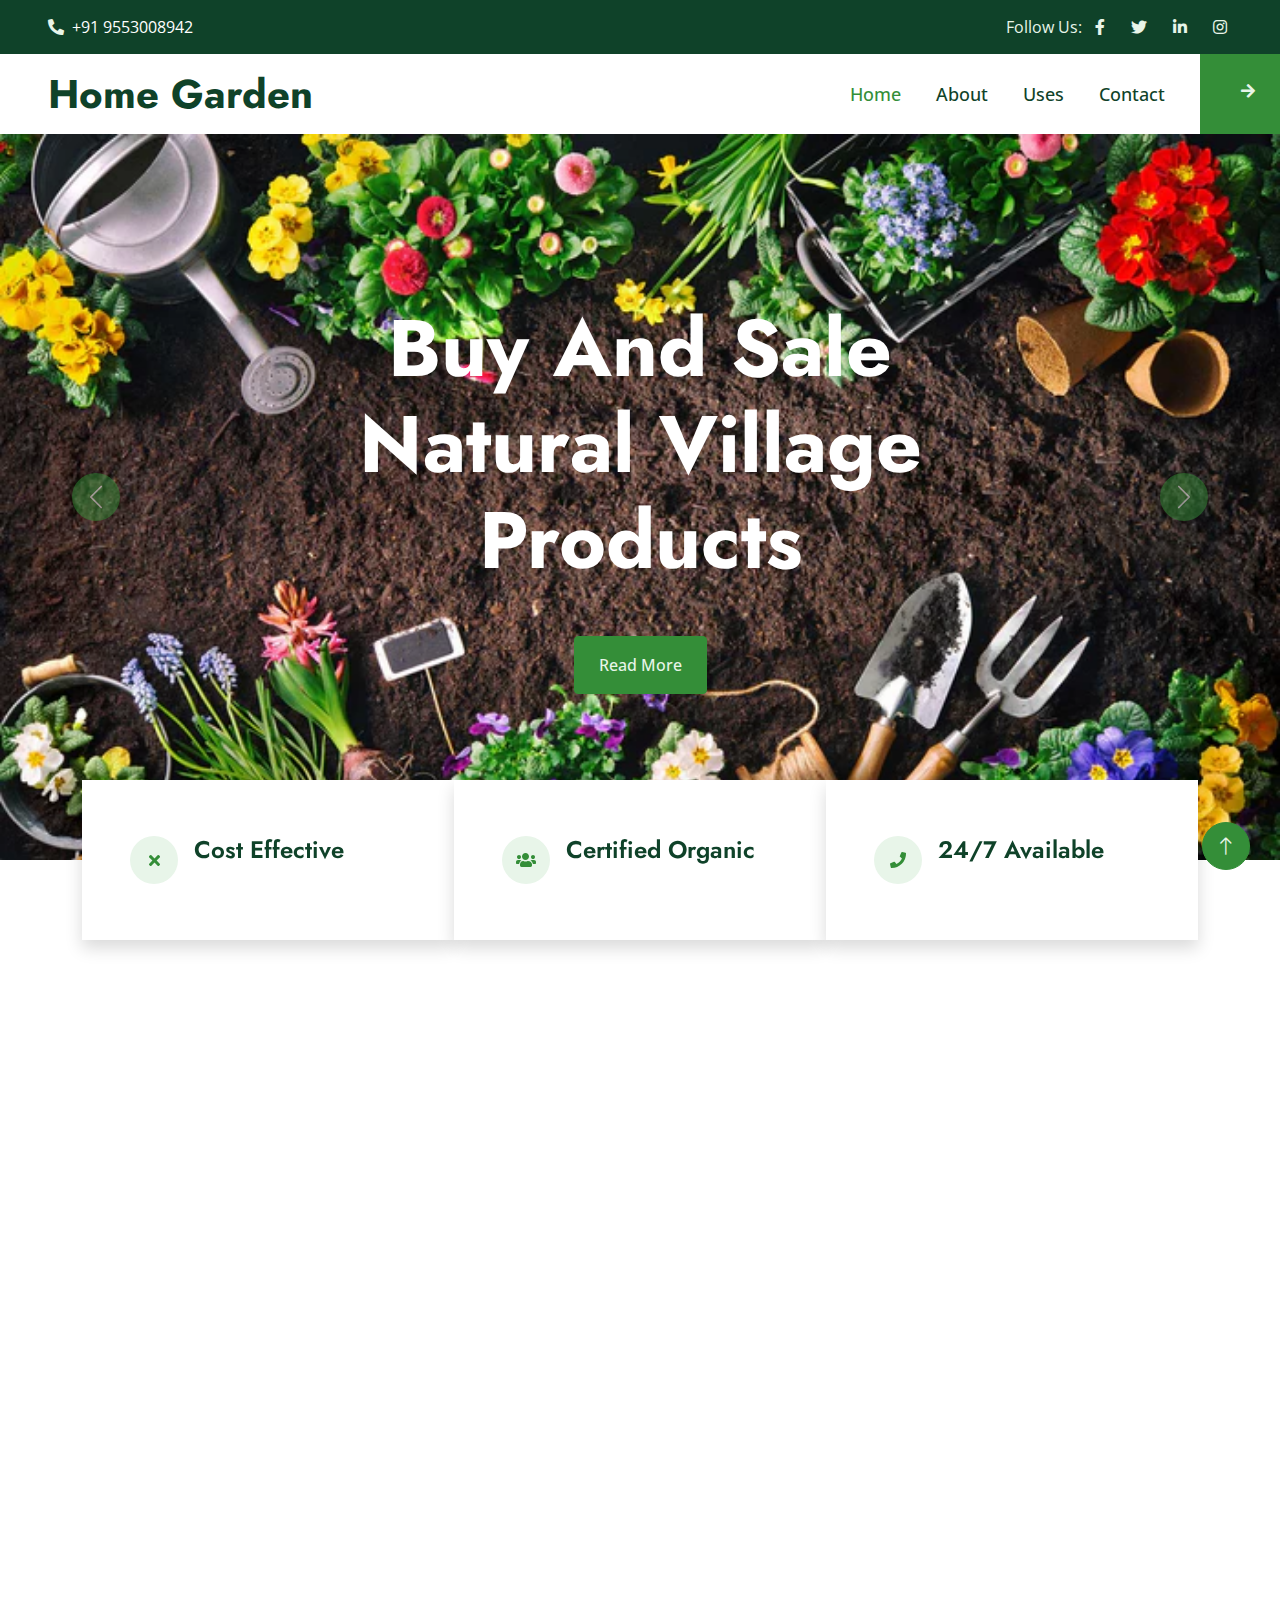
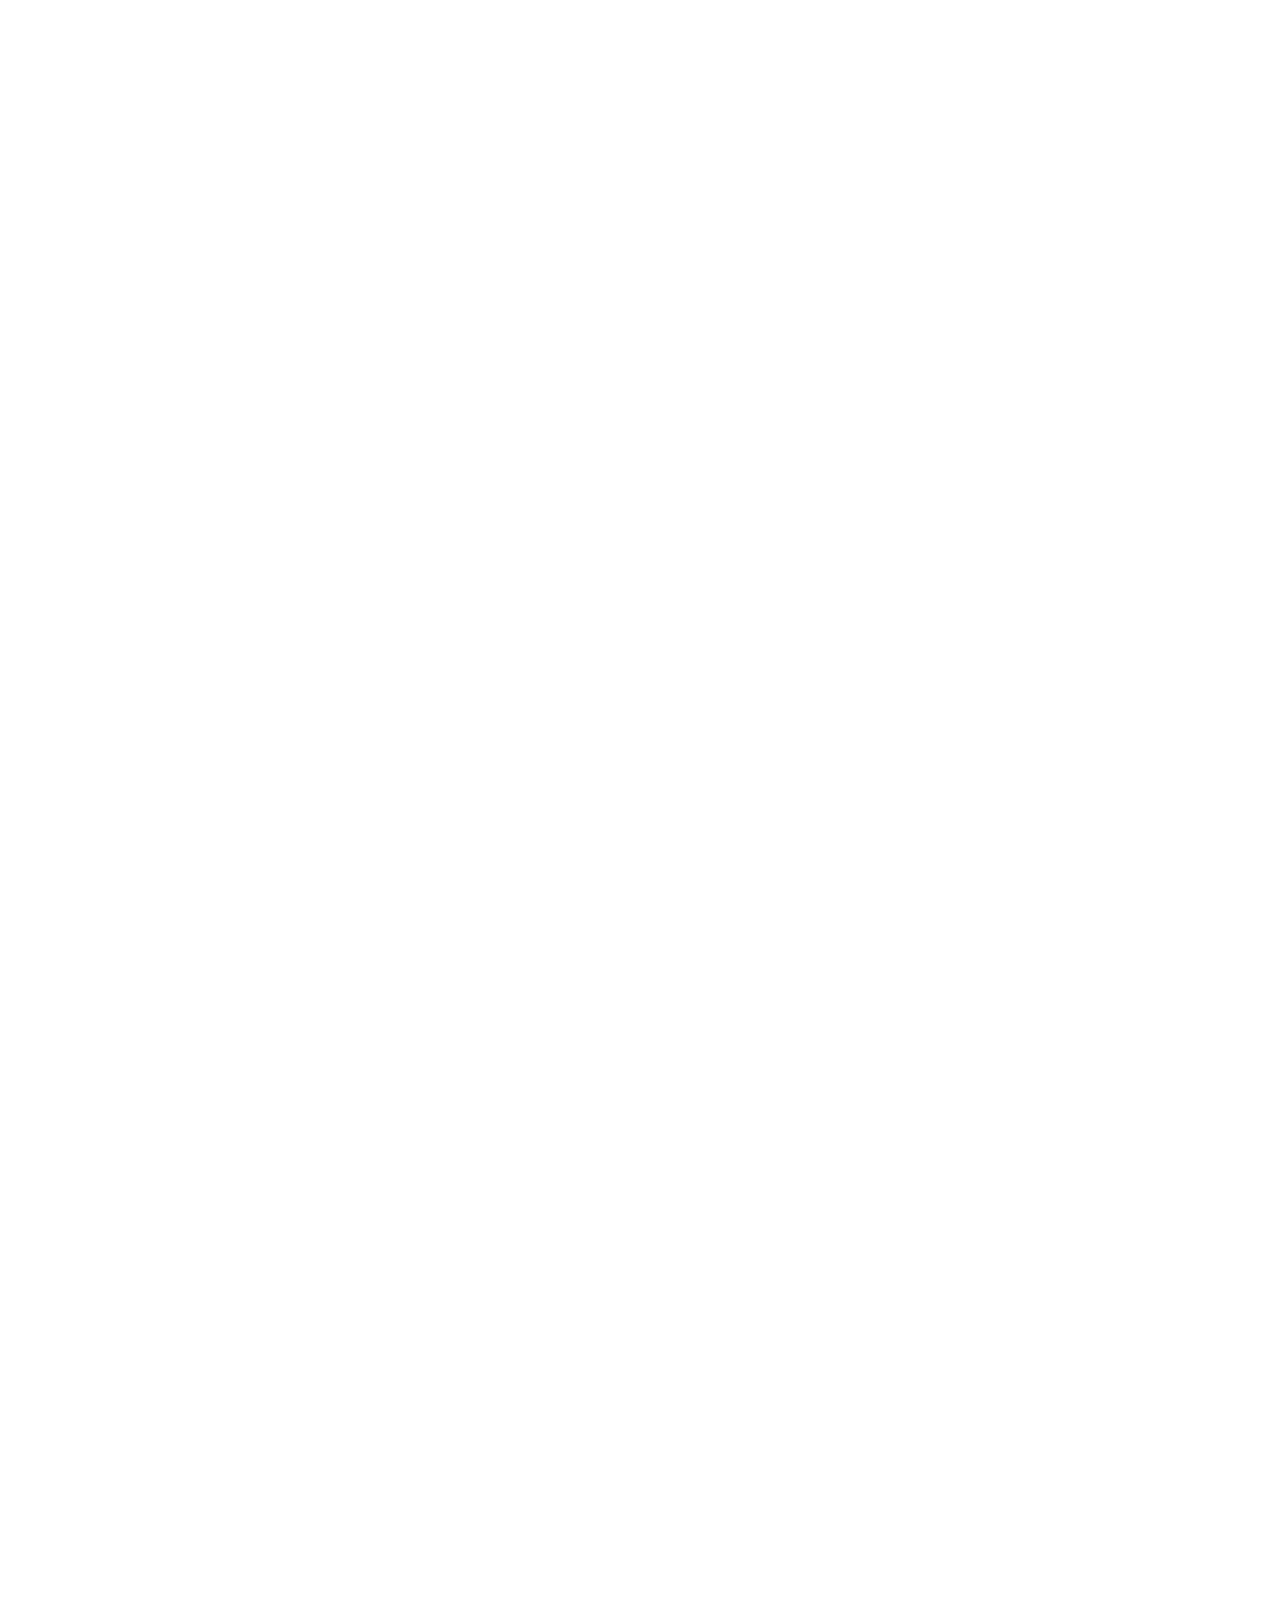
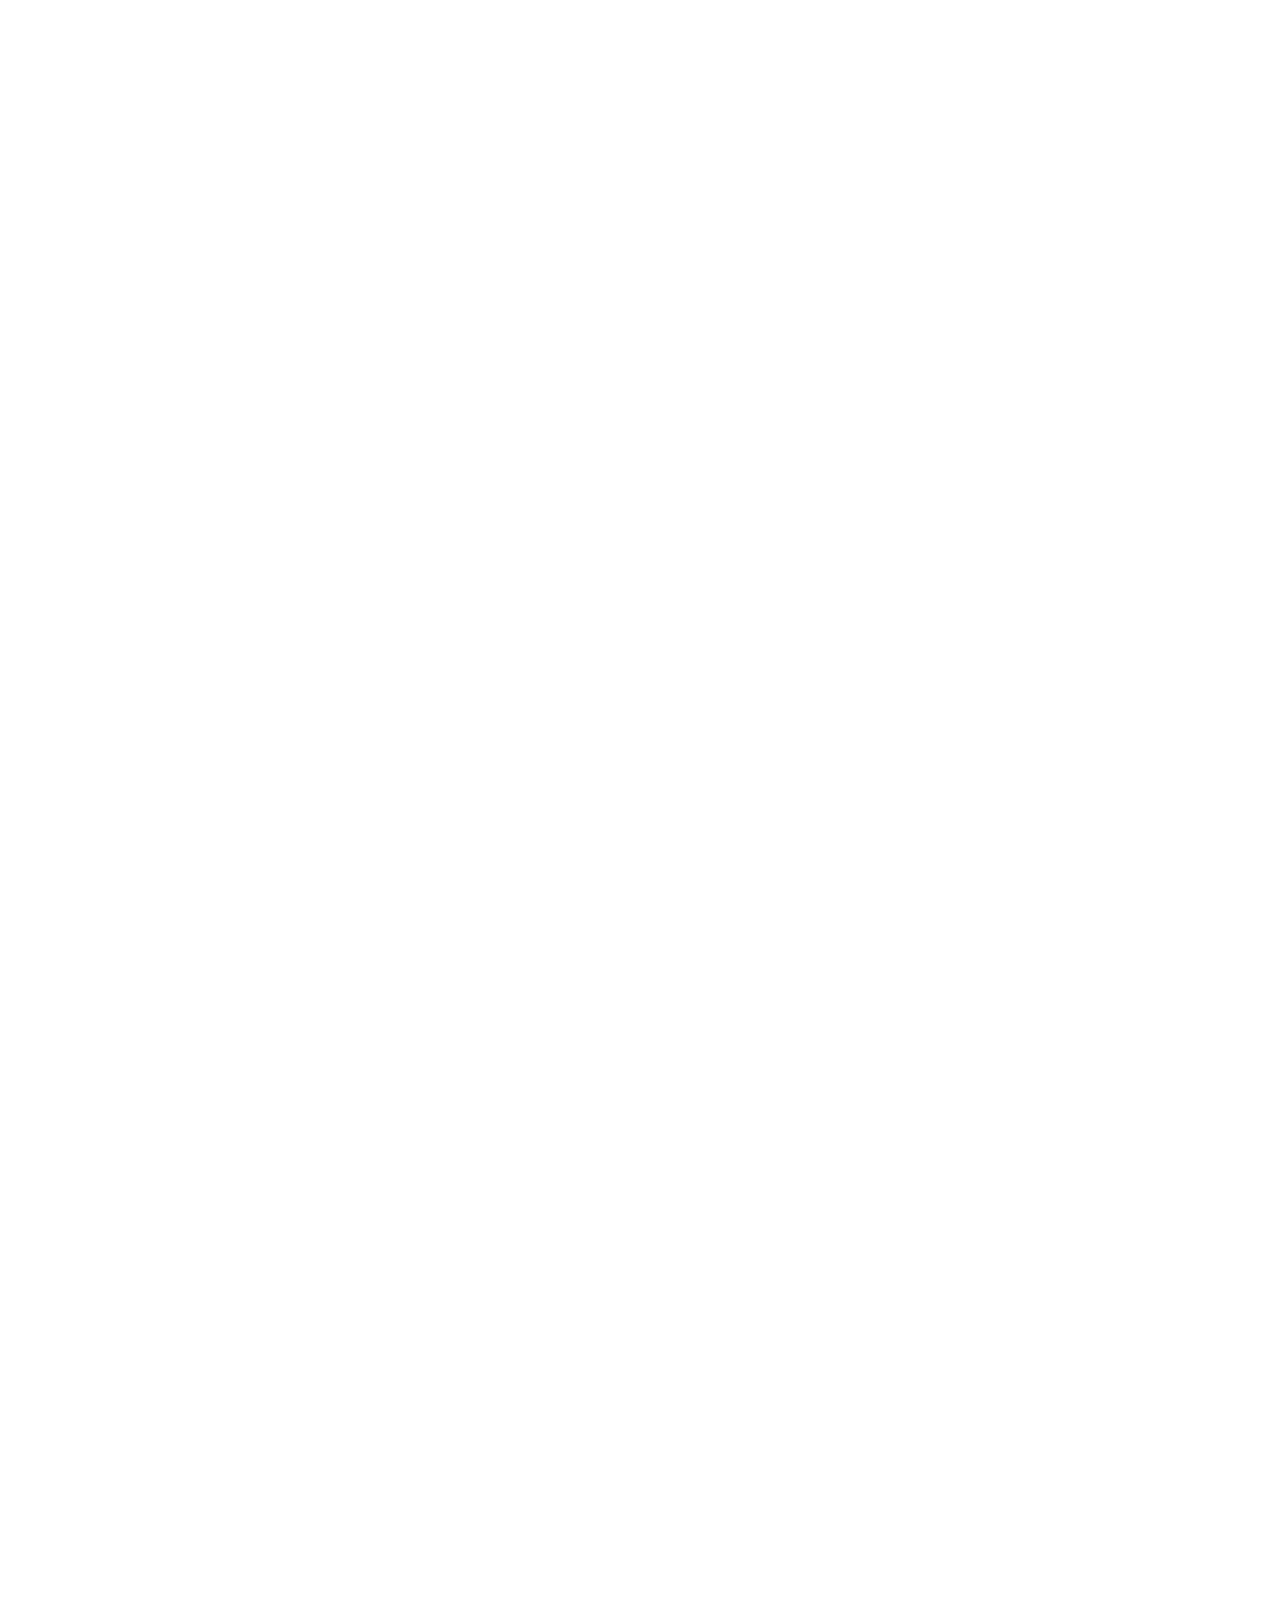
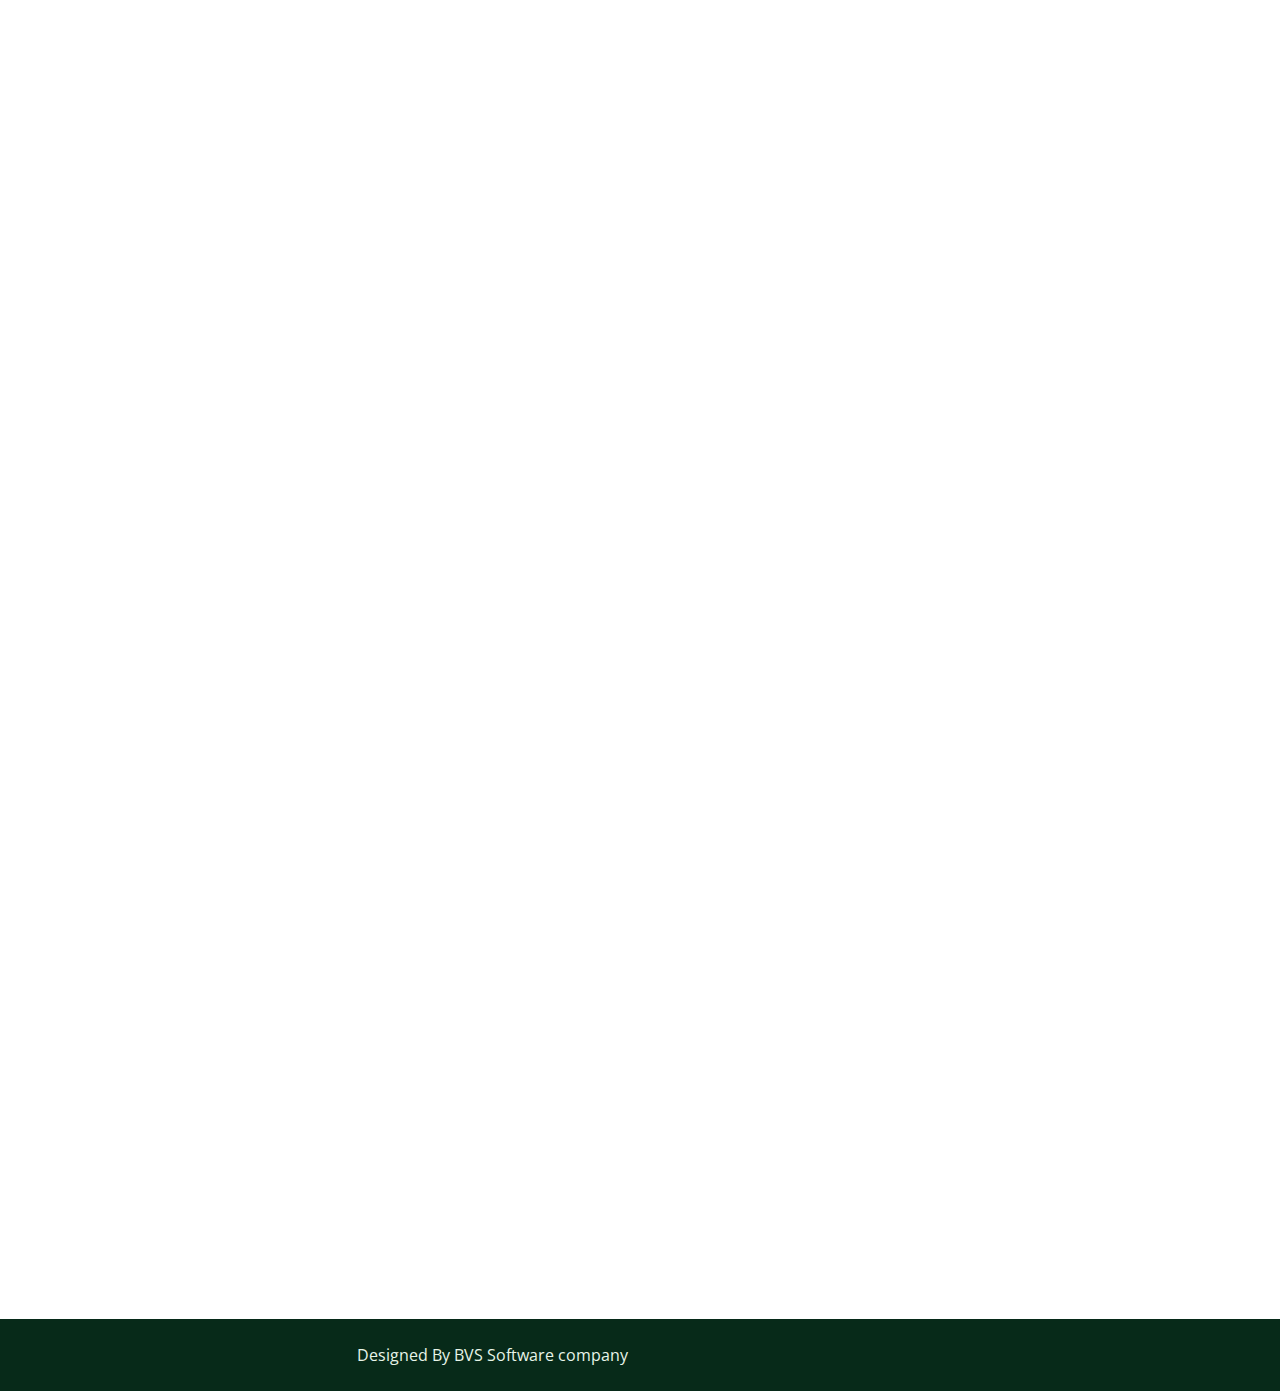
==== commit 8f83dc7a: "commit" ====
--- a/index.html
+++ b/index.html
@@ -46,7 +46,7 @@
             <div class="col-lg-7 px-5 text-start">
                 <div class="h-100 d-inline-flex align-items-center me-4">
                     <span class="fa fa-phone-alt me-2"></span>
-                    <span><a href="tel:8523899330"><font color="white">+91 95503008942</font></a></span>
+                    <span><a href="tel:8523899330"><font color="white">+91 9553008942</font></a></span>
                 </div>
                 
             </div>
@@ -194,7 +194,7 @@
                     <p class="text-primary mb-4">Organic Gaurantee</p>
                     <h1 class="display-5 mb-4">We Produce Organic Food For Your Family</h1>
                     <p class="mb-4"> organic products use naturally grown ingredients that are free from toxic pesticides and fertilizers, they don't leave a harmful footprint on the planet, particularly the soil, water, and air.</p>
-                    <a class="btn btn-primary py-3 px-4" href="tel:95503008942">Contact Us</a>
+                    <a class="btn btn-primary py-3 px-4" href="tel:9553008942">Contact Us</a>
                 </div>
                 <div class="col-lg-3 col-md-12 wow fadeInUp" data-wow-delay="0.5s">
                     <div class="row g-5">
@@ -568,7 +568,7 @@
                 <div class="col-lg-3 col-md-6">
                     <h4 class="text-white mb-4">Contact Us</h4>
                   
-                    <p class="mb-2"><i class="fa fa-phone-alt me-3"></i><a href="95503008942">95503008942</a></p>
+                    <p class="mb-2"><i class="fa fa-phone-alt me-3"></i><a href="9553008942">9553008942</a></p>
                    
                     <div class="d-flex pt-2">
                         <a class="btn btn-square btn-outline-light rounded-circle me-2" href=""><i class="fab fa-twitter"></i></a>
